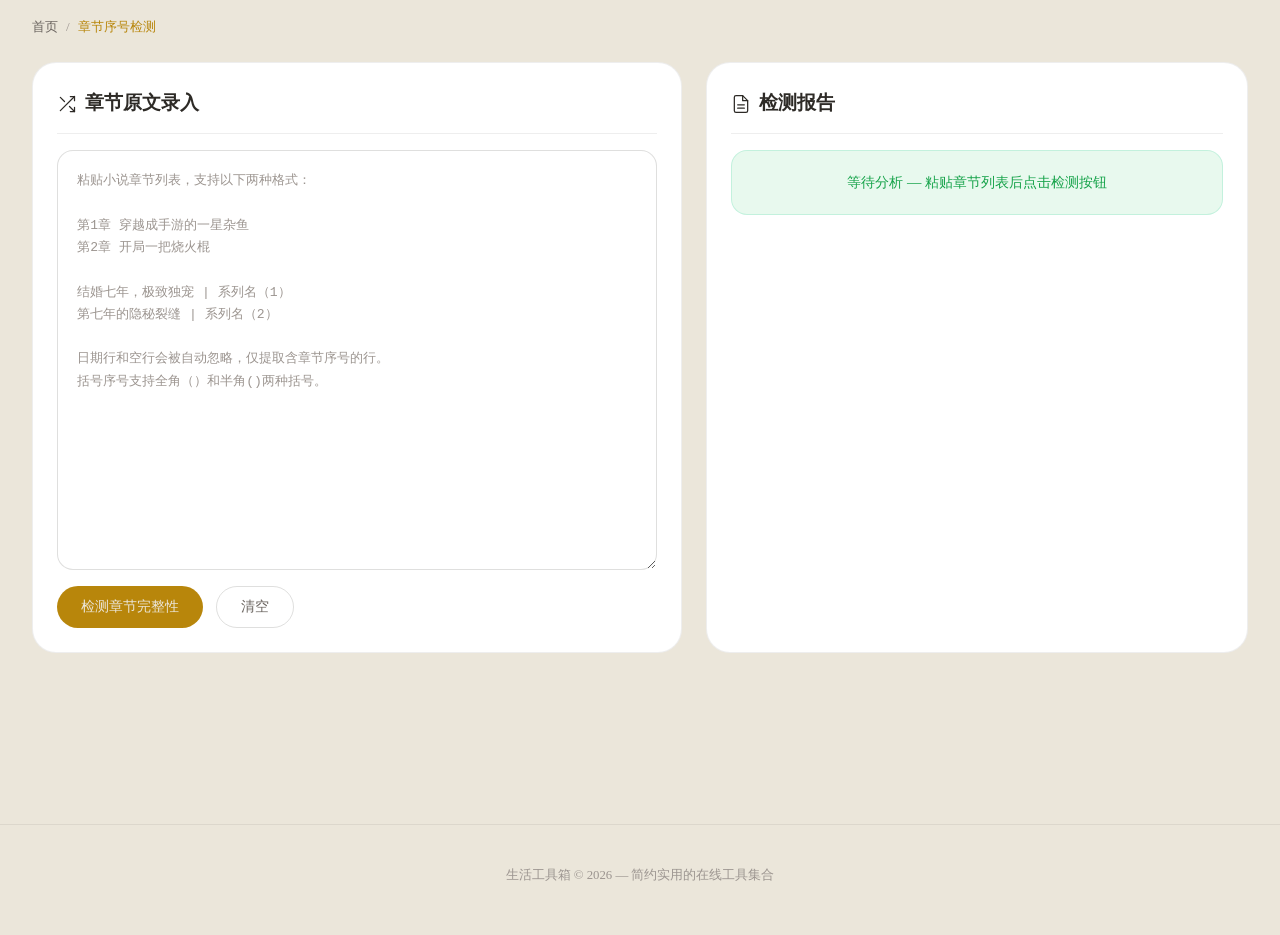
==== tools/chapter-check/index.html @ 8b164f52 "第一次提交" ====
<!DOCTYPE html>
<html lang="zh-CN">
<head>
  <meta charset="UTF-8">
  <meta name="viewport" content="width=device-width, initial-scale=1.0, user-scalable=yes">
  <title>章节序号检测 — 生活工具箱</title>
  <link rel="stylesheet" href="../../styles/main.css">
  <style>
    textarea {
      height: 420px;
    }

    @media (max-width: 640px) {
      textarea {
        height: 300px;
      }
    }
  </style>
</head>
<body>

<main class="page-main">
  <div class="container">
    <div class="breadcrumb">
      <a href="../../index.html">首页</a>
      <span class="sep">/</span>
      <span class="current">章节序号检测</span>
    </div>

    <div class="dashboard">

      <div class="input-panel">
        <div class="panel-inner">
          <div class="panel-title">
            <svg xmlns="http://www.w3.org/2000/svg" width="20" height="20" viewBox="0 0 24 24" fill="none" stroke="currentColor" stroke-width="1.5" stroke-linecap="round" stroke-linejoin="round">
              <polyline points="16 3 21 3 21 8"/>
              <line x1="4" y1="20" x2="21" y2="3"/>
              <polyline points="21 16 21 21 16 21"/>
              <line x1="15" y1="15" x2="21" y2="21"/>
              <line x1="4" y1="4" x2="9" y2="9"/>
            </svg>
            章节原文录入
          </div>
          <textarea id="chapterInput" placeholder="粘贴小说章节列表，支持以下两种格式：

第1章 穿越成手游的一星杂鱼
第2章 开局一把烧火棍

结婚七年，极致独宠 | 系列名（1）
第七年的隐秘裂缝 | 系列名（2）

日期行和空行会被自动忽略，仅提取含章节序号的行。
括号序号支持全角（）和半角()两种括号。"></textarea>
          <div class="btn-group" style="margin-top: 1rem;">
            <button class="btn btn-primary" id="detectBtn">检测章节完整性</button>
            <button class="btn btn-secondary" id="clearBtn">清空</button>
          </div>
        </div>
      </div>

      <div class="result-panel">
        <div class="panel-inner">
          <div class="panel-title">
            <svg xmlns="http://www.w3.org/2000/svg" width="20" height="20" viewBox="0 0 24 24" fill="none" stroke="currentColor" stroke-width="1.5" stroke-linecap="round" stroke-linejoin="round">
              <path d="M14 2H6a2 2 0 0 0-2 2v16a2 2 0 0 0 2 2h12a2 2 0 0 0 2-2V8z"/>
              <polyline points="14 2 14 8 20 8"/>
              <line x1="16" y1="13" x2="8" y2="13"/>
              <line x1="16" y1="17" x2="8" y2="17"/>
            </svg>
            检测报告
          </div>
          <div id="resultArea" class="result-scroll">
            <div class="success-msg">
              等待分析 — 粘贴章节列表后点击检测按钮
            </div>
          </div>
        </div>
      </div>

    </div>
  </div>
</main>

<footer>
  <p>生活工具箱 &copy; 2026 — 简约实用的在线工具集合</p>
</footer>

<script src="chapter-parser.js"></script>
<script src="chapter-check.js"></script>

</body>
</html>
---- styles/main.css ----
@import url('https://fonts.googleapis.com/css2?family=Cormorant+Garamond:ital,wght@0,400;0,500;0,600;0,700;1,400;1,500&family=JetBrains+Mono:ital,wght@0,300;0,400;0,500;1,400&display=swap');

:root {
  --bg-primary: #ebe6da;
  --bg-secondary: #f5f1e8;
  --bg-card: #ffffff;
  --bg-card-hover: #f8f7f5;
  --bg-input: #f0ede8;
  --text-primary: #2d2a26;
  --text-secondary: #6b6560;
  --text-muted: #9c9590;
  --accent: #b8860b;
  --accent-hover: #a07608;
  --accent-dim: rgba(184, 134, 11, 0.12);
  --border: rgba(45, 42, 38, 0.08);
  --border-strong: rgba(45, 42, 38, 0.15);
  --success-bg: rgba(34, 197, 94, 0.1);
  --success-text: #16a34a;
  --warning-bg: rgba(245, 158, 11, 0.1);
  --warning-text: #d97706;
  --error-bg: rgba(239, 68, 68, 0.1);
  --error-text: #dc2626;
  --info-bg: rgba(59, 130, 246, 0.1);
  --info-text: #2563eb;
  --radius-sm: 8px;
  --radius-md: 16px;
  --radius-lg: 24px;
  --radius-xl: 32px;
  --shadow-sm: 0 2px 8px rgba(0, 0, 0, 0.06);
  --shadow-md: 0 8px 24px rgba(0, 0, 0, 0.08);
  --shadow-lg: 0 16px 48px rgba(0, 0, 0, 0.1);
  --transition: 0.25s cubic-bezier(0.4, 0, 0.2, 1);
}

* {
  margin: 0;
  padding: 0;
  box-sizing: border-box;
}

html {
  font-size: 16px;
  scroll-behavior: smooth;
}

body {
  background-color: var(--bg-primary);
  color: var(--text-primary);
  line-height: 1.7;
  min-height: 100vh;
  -webkit-font-smoothing: antialiased;
  -moz-osx-font-smoothing: grayscale;
}

h1, h2, h3, h4 {
  font-weight: 600;
  letter-spacing: -0.3px;
  color: var(--text-primary);
}

h1 { font-size: 2.4rem; }
h2 { font-size: 1.8rem; }
h3 { font-size: 1.4rem; }

a {
  color: var(--accent);
  text-decoration: none;
  transition: color var(--transition);
}

a:hover {
  color: var(--accent-hover);
}

.container {
  max-width: 1280px;
  margin: 0 auto;
  padding: 0 2rem;
}

nav {
  position: sticky;
  top: 0;
  z-index: 100;
  background: rgba(235, 230, 218, 0.85);
  backdrop-filter: blur(20px);
  -webkit-backdrop-filter: blur(20px);
  border-bottom: 1px solid var(--border);
}

nav .nav-inner {
  max-width: 1280px;
  margin: 0 auto;
  padding: 1rem 2rem;
  display: flex;
  align-items: center;
  justify-content: space-between;
}

nav .nav-logo {
  font-size: 1.4rem;
  font-weight: 700;
  font-style: italic;
  color: var(--text-primary);
  display: flex;
  align-items: center;
  gap: 0.6rem;
}

nav .nav-logo .logo-dot {
  width: 10px;
  height: 10px;
  background: var(--accent);
  border-radius: 50%;
  display: inline-block;
}

nav .nav-back {
  font-size: 0.85rem;
  color: var(--text-secondary);
  transition: color var(--transition);
  display: flex;
  align-items: center;
  gap: 0.4rem;
}

nav .nav-back:hover {
  color: var(--accent);
}

.card {
  background: var(--bg-card);
  border: 1px solid var(--border);
  border-radius: var(--radius-lg);
  padding: 1.8rem;
  transition: all var(--transition);
}

.card:hover {
  background: var(--bg-card-hover);
  border-color: var(--border-strong);
  transform: translateY(-2px);
  box-shadow: var(--shadow-md);
}

.tool-card {
  cursor: pointer;
  display: flex;
  flex-direction: column;
  gap: 1rem;
  height: 100%;
}

.tool-card .tool-icon {
  width: 48px;
  height: 48px;
  background: var(--accent-dim);
  border-radius: var(--radius-sm);
  display: flex;
  align-items: center;
  justify-content: center;
  font-size: 1.4rem;
}

.tool-card .tool-icon svg {
  width: 24px;
  height: 24px;
  stroke: var(--accent);
  fill: none;
  stroke-width: 1.5;
}

.tool-card h3 {
  font-size: 1.25rem;
  margin: 0;
}

.tool-card p {
  font-size: 0.85rem;
  color: var(--text-secondary);
  line-height: 1.6;
  flex: 1;
}

.tool-card .tool-arrow {
  font-size: 0.8rem;
  color: var(--text-muted);
  align-self: flex-end;
  transition: all var(--transition);
}

.tool-card:hover .tool-arrow {
  color: var(--accent);
  transform: translateX(4px);
}

.tool-grid {
  display: grid;
  grid-template-columns: repeat(3, 1fr);
  gap: 1.5rem;
}

.tool-grid a {
  color: inherit;
  text-decoration: none;
}

.btn {
  display: inline-flex;
  align-items: center;
  gap: 0.5rem;
  padding: 0.7rem 1.5rem;
  border-radius: 60px;
  font-size: 0.85rem;
  font-weight: 500;
  cursor: pointer;
  transition: all var(--transition);
  border: none;
  outline: none;
}

.btn-primary {
  background: var(--accent);
  color: var(--bg-primary);
}

.btn-primary:hover {
  background: var(--accent-hover);
  transform: translateY(-1px);
  box-shadow: 0 4px 12px rgba(184, 134, 11, 0.25);
}

.btn-secondary {
  background: transparent;
  color: var(--text-secondary);
  border: 1px solid var(--border-strong);
}

.btn-secondary:hover {
  background: var(--bg-card);
  color: var(--text-primary);
  border-color: var(--text-muted);
}

.btn-group {
  display: flex;
  flex-wrap: wrap;
  gap: 0.8rem;
}

textarea {
  width: 100%;
  padding: 1.2rem;
  font-size: 0.82rem;
  line-height: 1.7;
  color: var(--text-primary);

  border: 1px solid var(--border-strong);
  border-radius: var(--radius-md);
  resize: vertical;
  outline: none;
  transition: all var(--transition);
}

textarea:focus {
  border-color: var(--accent);
  box-shadow: 0 0 0 3px var(--accent-dim);
}

textarea::placeholder {
  color: var(--text-muted);
}

.stat-bar {
  display: flex;
  flex-wrap: wrap;
  gap: 0.6rem 1rem;
  font-size: 0.82rem;
  background: var(--bg-secondary);
  border-radius: var(--radius-sm);
  padding: 0.75rem 1.2rem;
  border: 1px solid var(--border);
  color: var(--text-secondary);
}

.stat-bar strong {
  color: var(--text-primary);
}

.stat-divider {
  color: var(--text-muted);
}

.issue-list {
  list-style: none;
  margin-top: 0.5rem;
}

.issue-list li {
  margin-bottom: 0.5rem;
  padding: 0.65rem 1rem;
  border-radius: var(--radius-sm);
  font-size: 0.82rem;
  border-left: 3px solid;
  line-height: 1.6;
}

.issue-missing {
  border-left-color: var(--warning-text) !important;
  background: rgba(245, 158, 11, 0.12);
}

.issue-order {
  border-left-color: var(--error-text) !important;
  background: rgba(239, 68, 68, 0.12);
}

.issue-duplicate {
  border-left-color: var(--info-text) !important;
  background: rgba(59, 130, 246, 0.12);
}

.success-msg {
  padding: 1.2rem;
  border-radius: var(--radius-md);
  text-align: center;
  font-size: 0.9rem;
  background: var(--success-bg);
  color: var(--success-text);
  border: 1px solid rgba(52, 211, 153, 0.2);
}

.section-header {
  text-align: center;
  margin-bottom: 2.5rem;
}

.section-header h1 {
  font-size: 2.8rem;
  margin-bottom: 0.5rem;
  background: linear-gradient(135deg, var(--text-primary) 0%, var(--accent) 100%);
  background-clip: text;
  -webkit-background-clip: text;
  color: transparent;
}

.section-header p {
  color: var(--text-secondary);
  font-size: 0.9rem;
  max-width: 500px;
  margin: 0 auto;
}

.dashboard {
  display: flex;
  flex-wrap: wrap;
  gap: 1.5rem;
}

.dashboard .input-panel {
  flex: 1.2;
  min-width: 300px;
}

.dashboard .result-panel {
  flex: 1;
  min-width: 300px;
}

.panel-inner {
  background: var(--bg-card);
  border: 1px solid var(--border);
  border-radius: var(--radius-lg);
  padding: 1.5rem;
  height: 100%;
  display: flex;
  flex-direction: column;
}

.panel-title {
  font-size: 1.2rem;
  font-weight: 600;
  margin-bottom: 1rem;
  padding-bottom: 0.8rem;
  border-bottom: 1px solid var(--border);
  display: flex;
  align-items: center;
  gap: 0.5rem;
}

.breadcrumb {
  display: flex;
  align-items: center;
  gap: 0.5rem;
  font-size: 0.82rem;
  color: var(--text-muted);
  margin-bottom: 1.5rem;
}

.breadcrumb a {
  color: var(--text-secondary);
}

.breadcrumb a:hover {
  color: var(--accent);
}

.breadcrumb .sep {
  color: var(--text-muted);
}

.breadcrumb .current {
  color: var(--accent);
}

footer {
  text-align: center;
  padding: 2.5rem 2rem 3rem;
  color: var(--text-muted);
  font-size: 0.8rem;
  border-top: 1px solid var(--border);
  margin-top: 4rem;
}

.page-main {
  padding: 1rem 0;
  min-height: calc(100vh - 140px);
}

.result-scroll {
  flex: 1;
  overflow-y: auto;
  max-height: 520px;
}

@media (max-width: 1024px) {
  .tool-grid {
    grid-template-columns: repeat(2, 1fr);
  }
}

@media (max-width: 768px) {
  .container {
    padding: 0 1.2rem;
  }

  nav .nav-inner {
    padding: 0.9rem 1.2rem;
  }

  h1 { font-size: 2rem; }
  h2 { font-size: 1.5rem; }

  .section-header h1 {
    font-size: 2.2rem;
  }
}

@media (max-width: 640px) {
  .tool-grid {
    grid-template-columns: 1fr;
  }

  .dashboard {
    flex-direction: column;
  }

  .dashboard .input-panel,
  .dashboard .result-panel {
    min-width: unset;
  }

  .page-main {
    padding: 2rem 0;
  }
}
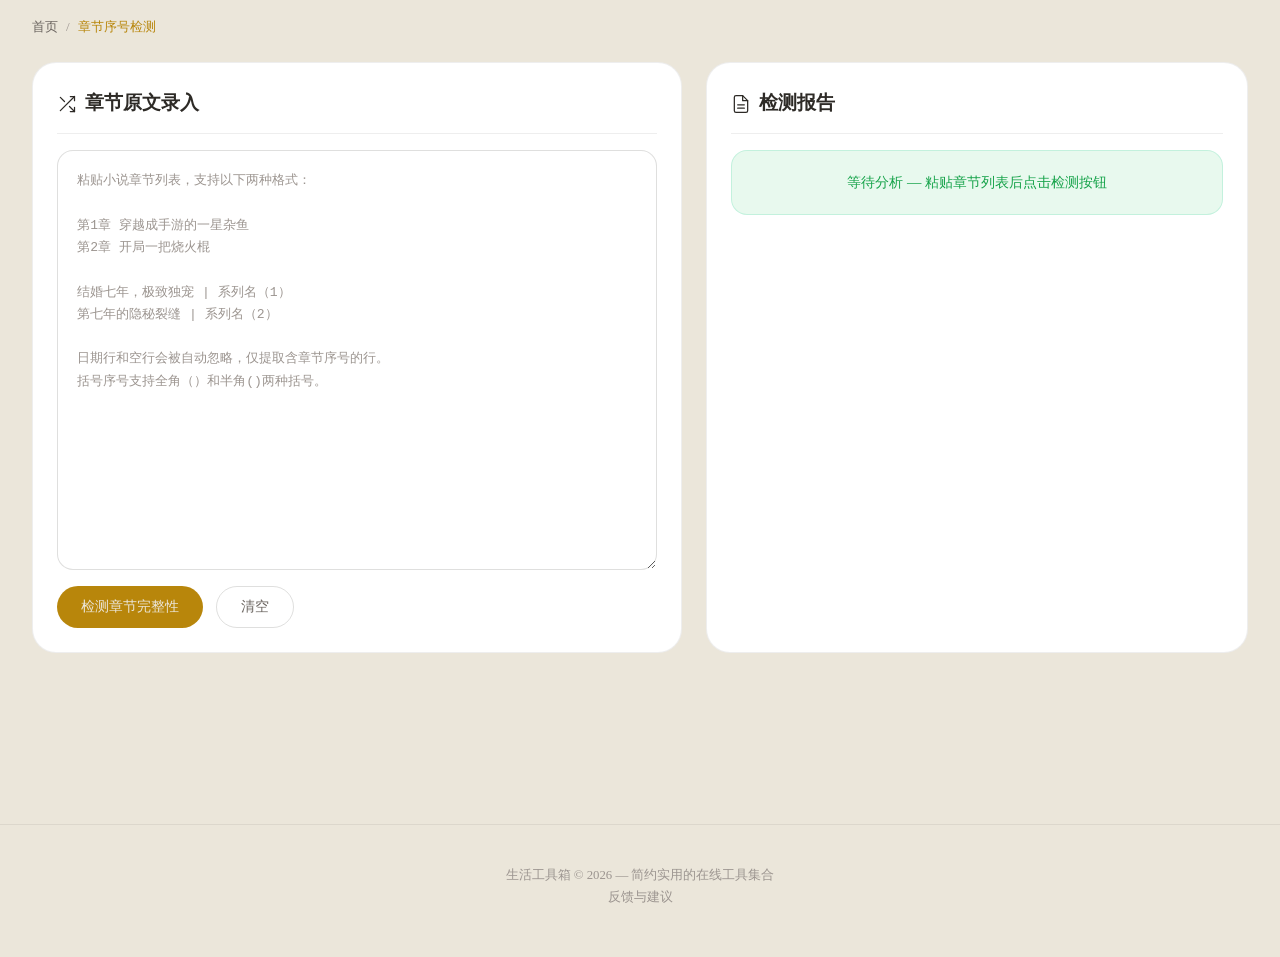
==== commit 2d81c598: "refactor: 完成项目模块化重构并新增两个工具 - 将全局命名空间代码改为ES模块规范，替换window.LifeTools全局对象 - 重构配置文件为导出形式，统一工具管理 - 新增中英标点转" ====
--- a/tools/chapter-check/index.html
+++ b/tools/chapter-check/index.html
@@ -83,10 +83,10 @@
 
 <footer>
   <p>生活工具箱 &copy; 2026 — 简约实用的在线工具集合</p>
+  <p><a href="https://github.com/Subject-Z/life-tools" target="_blank" rel="noopener noreferrer">反馈与建议</a></p>
 </footer>
 
-<script src="chapter-parser.js"></script>
-<script src="chapter-check.js"></script>
+<script type="module" src="chapter-check.js"></script>
 
 </body>
 </html>
--- a/styles/main.css
+++ b/styles/main.css
@@ -422,6 +422,17 @@
   margin-top: 4rem;
 }
 
+footer a {
+  color: var(--text-muted);
+  text-decoration: none;
+  transition: color 0.2s;
+}
+
+footer a:hover {
+  color: var(--primary, #4a9eff);
+  text-decoration: underline;
+}
+
 .page-main {
   padding: 1rem 0;
   min-height: calc(100vh - 140px);
